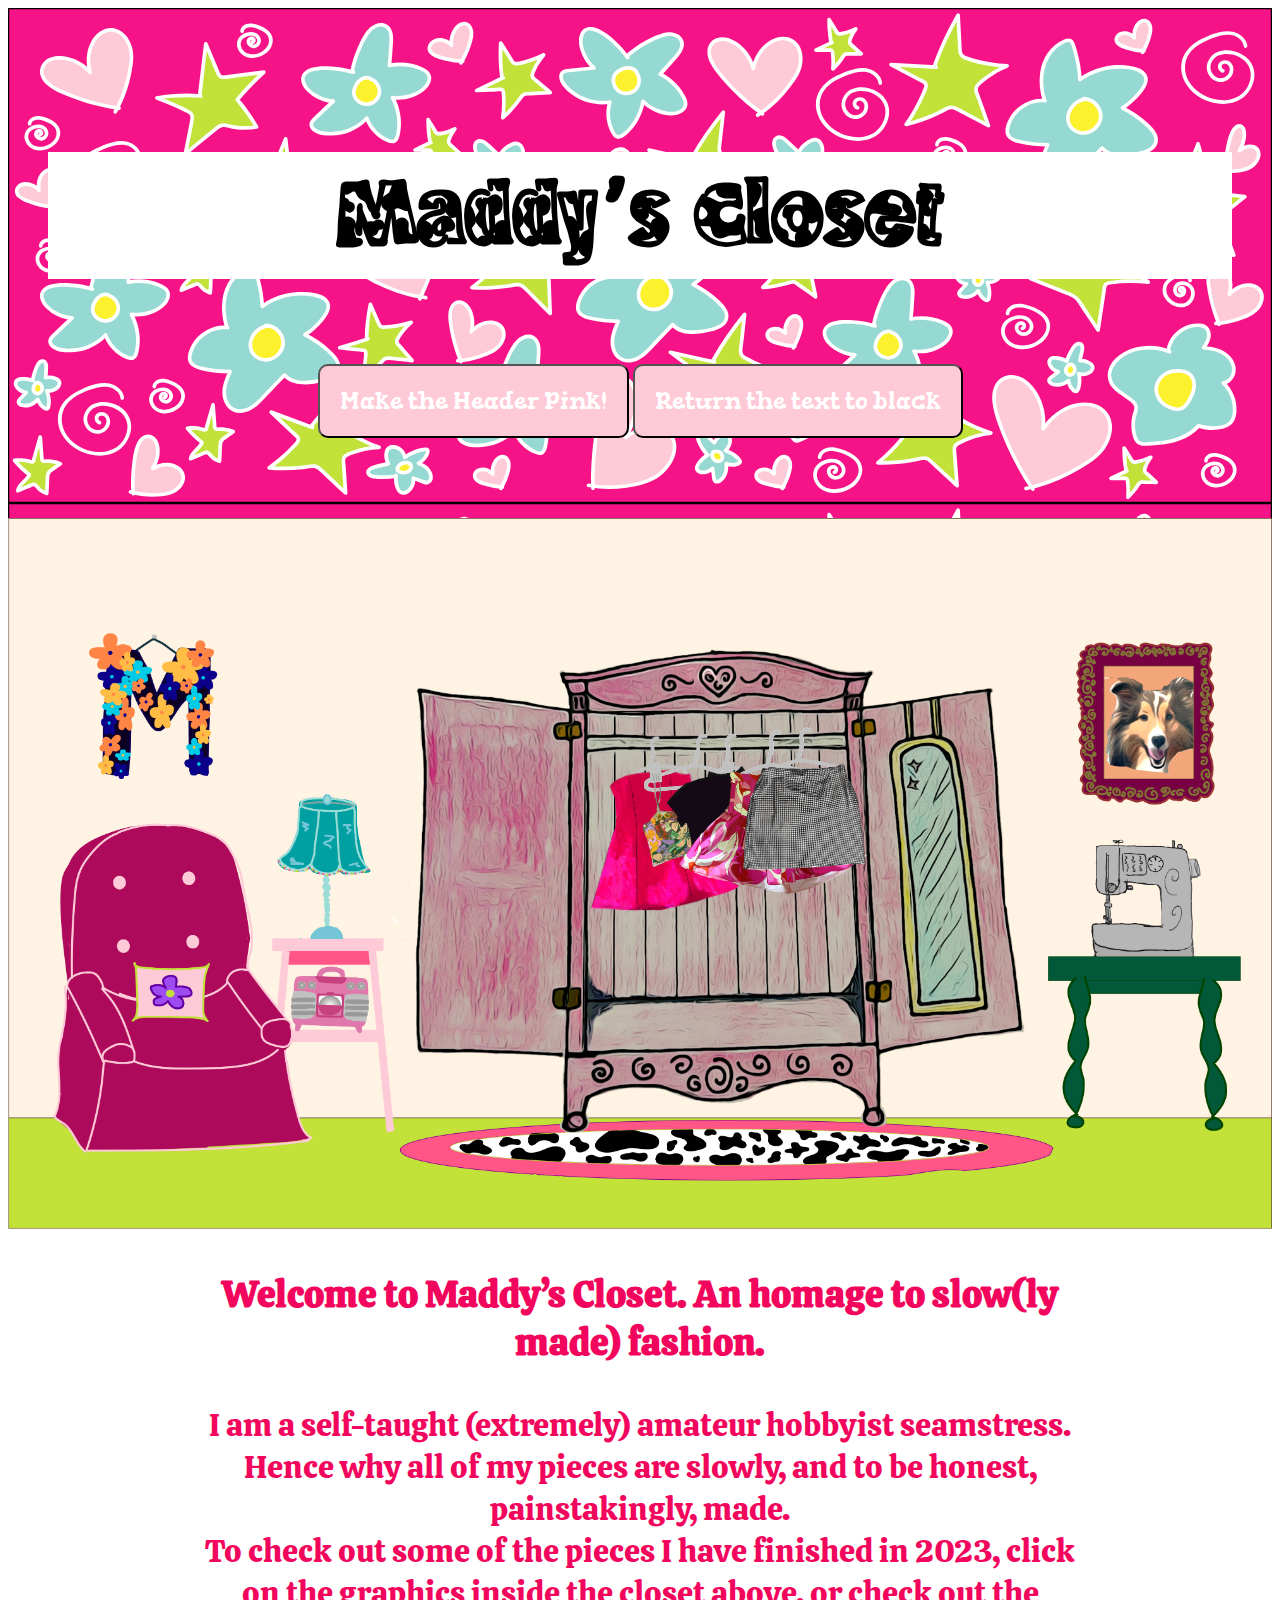
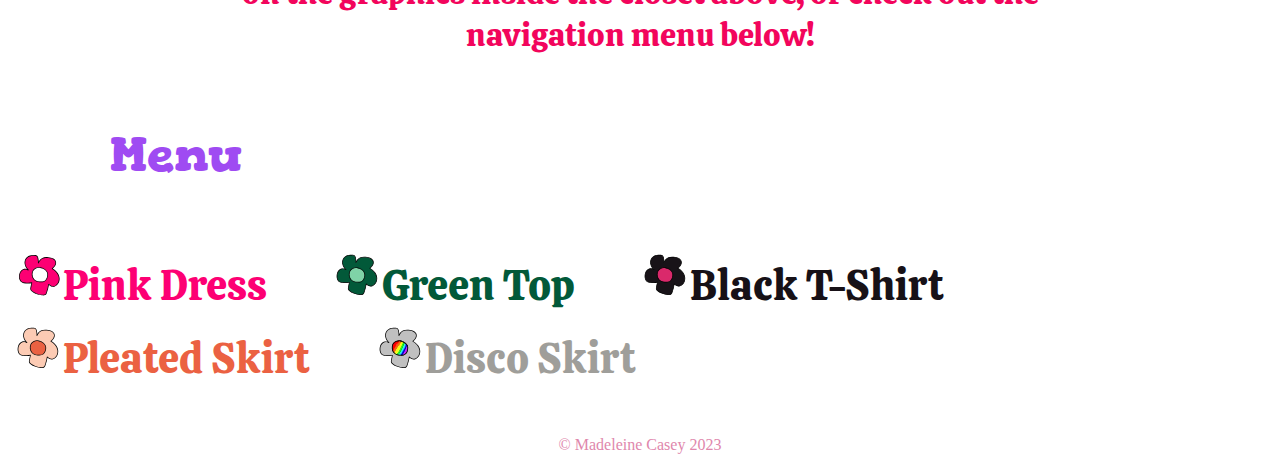
==== index.html @ e609f7ce "update" ====
<!DOCTYPE html>
<html lang="en">
  <head>
  	<meta charset="utf-8">
  	<meta name="viewport" content="width=device-width, initial-scale=1.0">
  	<title>Maddy's Closet</title>
  	<meta name="description" content="A virtual closet to showcase my sewing efforts">
    <link rel="stylesheet" href="./styles.css">
    <link rel="preconnect" href="https://fonts.googleapis.com">
    <link rel="preconnect" href="https://fonts.gstatic.com" crossorigin>
    <link href="https://fonts.googleapis.com/css2?family=ADLaM+Display&family=Calistoga&family=Chela+One&family=Cherry+Swash&family=Dangrek&family=DynaPuff&family=Gorditas&family=Lily+Script+One&family=Mochiy+Pop+P+One&family=Moo+Lah+Lah&display=swap" rel="stylesheet">
    <script src="scripts.js"></script>

  </head>

  <body>
  <header class="homepage-head-background">
    <h1 id='welcome'>Maddy's Closet</h1>
    <!--Note to self- replace the Welcome heading with a Maddy's Closet graphic -->
    <button id="welcome-text" onclick="yassify()">Make the Header Pink!</button>
    <button id="revert" onclick="makeBoring()">Return the text to black</button>
  </header>

  <section class="homepage">
  	
  	  <section class="background-graphic">
  		<div class="closet-graphic" width=100%>
  			<figure>
  			<img src="images/homepage-background-graphic-desktop-1.png" alt="a pink bureau filled with clothes" width="100%">
  			</figure>
        <div class="outfit" id="pd-closet-graphic"><a href="pink-dress.html"><img src="images/pink-dress-closet-graphic-1.png" alt="pink dress clickable link to sub page" width="100%"></a></div>
        <div class="outfit" id="gt-closet-graphic"><a href="green-top.html"><img src="images/green-top-closet-graphic-1.png" alt="green floral print top clickable link to subpage" width="100%"></a></div>
        <div class="outfit" id="bt-closet-graphic"><a href="black-shirt.html"><img src="images/black-top-closet-graphic-1.png" alt="black t-shirt clickable link to subpage" width="100%"></a></div>
        <div class="outfit" id="ps-closet-graphic"><a href="pleated-skirt.html"><img src="images/pleated-skirt-closet-graphic-1.png" alt="pink and orange color pleated skirt clickable link to subpage" width="100%"></a></div>
        <div class="outfit" id="ds-closet-graphic"><a href="disco-skirt.html"><img src="images/disco-skirt-closet-graphic-1.png" alt="sparkly silver skirt clickable link to subpage" width="100%"></a></div>
  		</div>
    </section>
      <!-- Note to self- div here for space between the room scene and the welcome message-->
</section>

<div class="About-Message">
        <h3>Welcome to Maddy’s Closet.  An homage to slow(ly made) fashion.</h3>
        <p id="about-text">I am a self-taught (extremely) amateur hobbyist seamstress.  Hence why all of my pieces are slowly, and to be honest, painstakingly, made.<br>  To check out some of the pieces I have finished in 2023, click on the graphics inside the closet above, or check out the navigation menu below!</p> 
      </div>
    <div id="navigation-menu">
  <nav id="home-nav">
    <div id="home-nav-title">
      <h1 id='menu-title'>Menu</h1>
    </div>
    <ul>
    <li class="menu"><img src="images/flower-graphic-pink-dress-1.svg" alt="pink flower" height= 50px><a href="pink-dress.html" id="menu-1">Pink Dress</a></li>
    <li class="menu"><img src="images/flower-graphic-green-top-1.svg" alt="green flower" height= 50px><a href="green-top.html" id="menu-2">Green Top</a></li>
    <li class="menu"><img src="images/flower-graphic-black-top-1.svg" alt="black flower with pink center" height= 50px><a href="black-shirt.html" id="menu-3">Black T-Shirt</a></li>
    <li class="menu"><img src="images/flower-graphic-pleated-skirt-1.svg" alt="orange flower" height= 50px><a href="pleated-skirt.html" id="menu-4">Pleated Skirt</a></li>
    <li class="menu"><img src="images/flower-graphic-disco-top-1.svg" alt="green flower" height= 50px><a href="disco-skirt.html" id="menu-5">Disco Skirt</a></li>
  </ul>
  </nav>
  </div>

  <footer id="homepage-footer">
    <p class="attribution">© Madeleine Casey 2023</p>
  </footer>

  </body>


</html>
---- styles.css ----
/* Styling across all pages*/
body {
	color: #F2055C;
	text-align: center;
	background-color: white;
}
nav {
	text-align: left;
	font-family: 'Calistoga', serif;
	font-size: 1.5em;
}
.attribution {
	color: #E087AC;
	background-color: white;
	text-align: center;
	padding: 5px;
}
ul {
	list-style-type: none;
	text-align: left;
	padding-left:0;
	}

/* HOMEPAGE */

/* header for the Homepage*/
.homepage-head-background {
	background: url('images/homepage-header-1.svg');
/*	background-repeat:no-repeat;*/
}
#welcome {
	font-family: 'Moo Lah Lah', serif;
	font-size: 6em;
	color: black;
}
.homepage {
	display: flex;
	flex-direction: column;
	width:100%;
}
.closet-graphic figure {
	width:100%;
	margin:0;
}

/* Grid Layout- Homepage*/

section.background-graphic {
	/*background-image: url('images/homepage-background-graphic-desktop-1.png');*/
	/*background-size:100%;
	background-repeat:no-repeat;*/
/*	width:100%;*/
}
div.closet-graphic {
	position: relative;
	width:100%;
	/*display:flex;
	flex-direction: column;*/
}

#pd-closet-graphic {
	width:20%;
	position: absolute;
	top:30%;
	left:42%;
}
#gt-closet-graphic {
	width:8%;
	position: absolute;
	top:30%;
	left:50%;
}
#bt-closet-graphic {
	width:10%;
	position: absolute;
	top:30%;
	left:52%;
}
#ps-closet-graphic {
	width:15%;
	position: absolute;
	top:23%;
	left:53%;
}
#ds-closet-graphic {
	width:10%;
	position: absolute;
	top:27.5%;
	left:58%;
}

.outfit:hover {
	rotate:20deg;
	transform:scale(1.1);
}

/* Homepage- text content styling*/
.About-Message{
	font-family: 'Calistoga', serif;
	margin-left: 15%;
	margin-right: 15%;
	font-size:2em;
}

/* Homepage Nav Bar Styling */

#home-nav {
	display:flex;
	flex-direction:row;
	align-items: center;
}

#home-nav-title {
	display: flex;
	flex-direction: row;
	width: 100%;
}

#navigation-menu {
	display:flex;
	flex-direction:column;
	text-align:center;
}
#navigation-menu nav {
	display:flex;
	flex-direction:column;
}
.menu {
	display:inline-block;
	font-size:1.75em;
}

#menu-title {
	margin-left:8%;
	text-align:left;
	font-size: 2em;
	color: #9F4BF2;
}

#menu-1 {
	color:#FD0073;
	text-decoration: none;
	padding-right: 50px;
}
#menu-2 {
	color:#025939;
	text-decoration: none;
	padding-right: 50px;
}
#menu-3 {
	color:#171117;
	text-decoration: none;
	padding-right: 50px;
}
#menu-4 {
	color:#EB6142;
	text-decoration: none;
	padding-right: 50px;
}
#menu-5 {
	color:#9F9E9A;
	text-decoration: none;
	padding-right: 50px;
}

li.menu {
	text-align:center;
}


/* SUB PAGES */

/*Heading for Sub-Pages*/
.pink-dress {
	color: #F51387;
	text-align: center;
}
header {
	color: black;
	background-color: #000000;
	padding: 80px 0;
	width:100%;
}

.pd-head-background {
	background: url('images/pink-dress-heading-1.png');
}
.ds-head-background {
	background: url('images/disco-skirt-header-1.svg');
}
.gt-head-background {
	background: url('images/green-top-header-1.svg');
}
h1 {
	background-color: white;
	margin-right: 40px;
	margin-left: 40px;
	padding: 5px 0;
	font-family: 'Gorditas', serif;
}
.subhead {
	font-size: 0.75em;
}

/*Images on sub-Pages*/
img.subpage-graphic {
	max-width:1000px;
}


/* Grid Layout- for Sub-Pages*/
.outfit-specs {
	display: grid;
	grid-template-columns: 100px 1fr 2fr 100px;
	grid-auto-rows: repeat(4, 1fr)
	column-gap: 50px;
}
.subtitle {
	grid-column-start: 2;
}
.content {
	grid-column-start: 3;
	padding-left: 50px;
	text-align:left;
	padding-top: 20px;
}
.subtitle {
	font-size:1.5em;
}
li {
	padding: 5px;
}
img li {
	max-width: 300px;
}

/* Text Styling for Body Pages Content */
#pd-body-text {
	color: #FD0073;
	font-family: 'Calistoga', serif;
	font-size: 1.5em;
}
#gt-body-text {
	color: #025939;
	font-family: 'Calistoga', serif;
	font-size: 1.5em;
	}
#bt-body-text {
	color:black;
	font-family: 'Calistoga', serif;
	font-size: 1.5em;
}	
#ps-body-text {
	color:#EB6142;
	font-family: 'Calistoga', serif;
	font-size: 1.5em;
}	
#ds-body-text {
	color: silver;
	font-family: 'Calistoga', serif;
	font-size: 1.5em;
}
.ll-title {
	font-size:1.4em;
}
/* Navigation (Buttons) for Sub-Pages*/
button {
	color: white;
	background-color: #FFCAD7;
	padding: 20px;
	font-size: 1.5em;
	border-radius: 10px;
	font-family: 'Gorditas', serif;
	margin-top: 20px;
}

button a {
	color:white;
}

#pink-home-button {
	background-color: #F2055C;
}
#disco-home-button {
	background-color: silver;
}
#green-home-button {
	background-color: #94E572;
}
#tee-home-button {
	background-color: black;
}
#pleated-home-button {
	background-color: #EB6142;
}
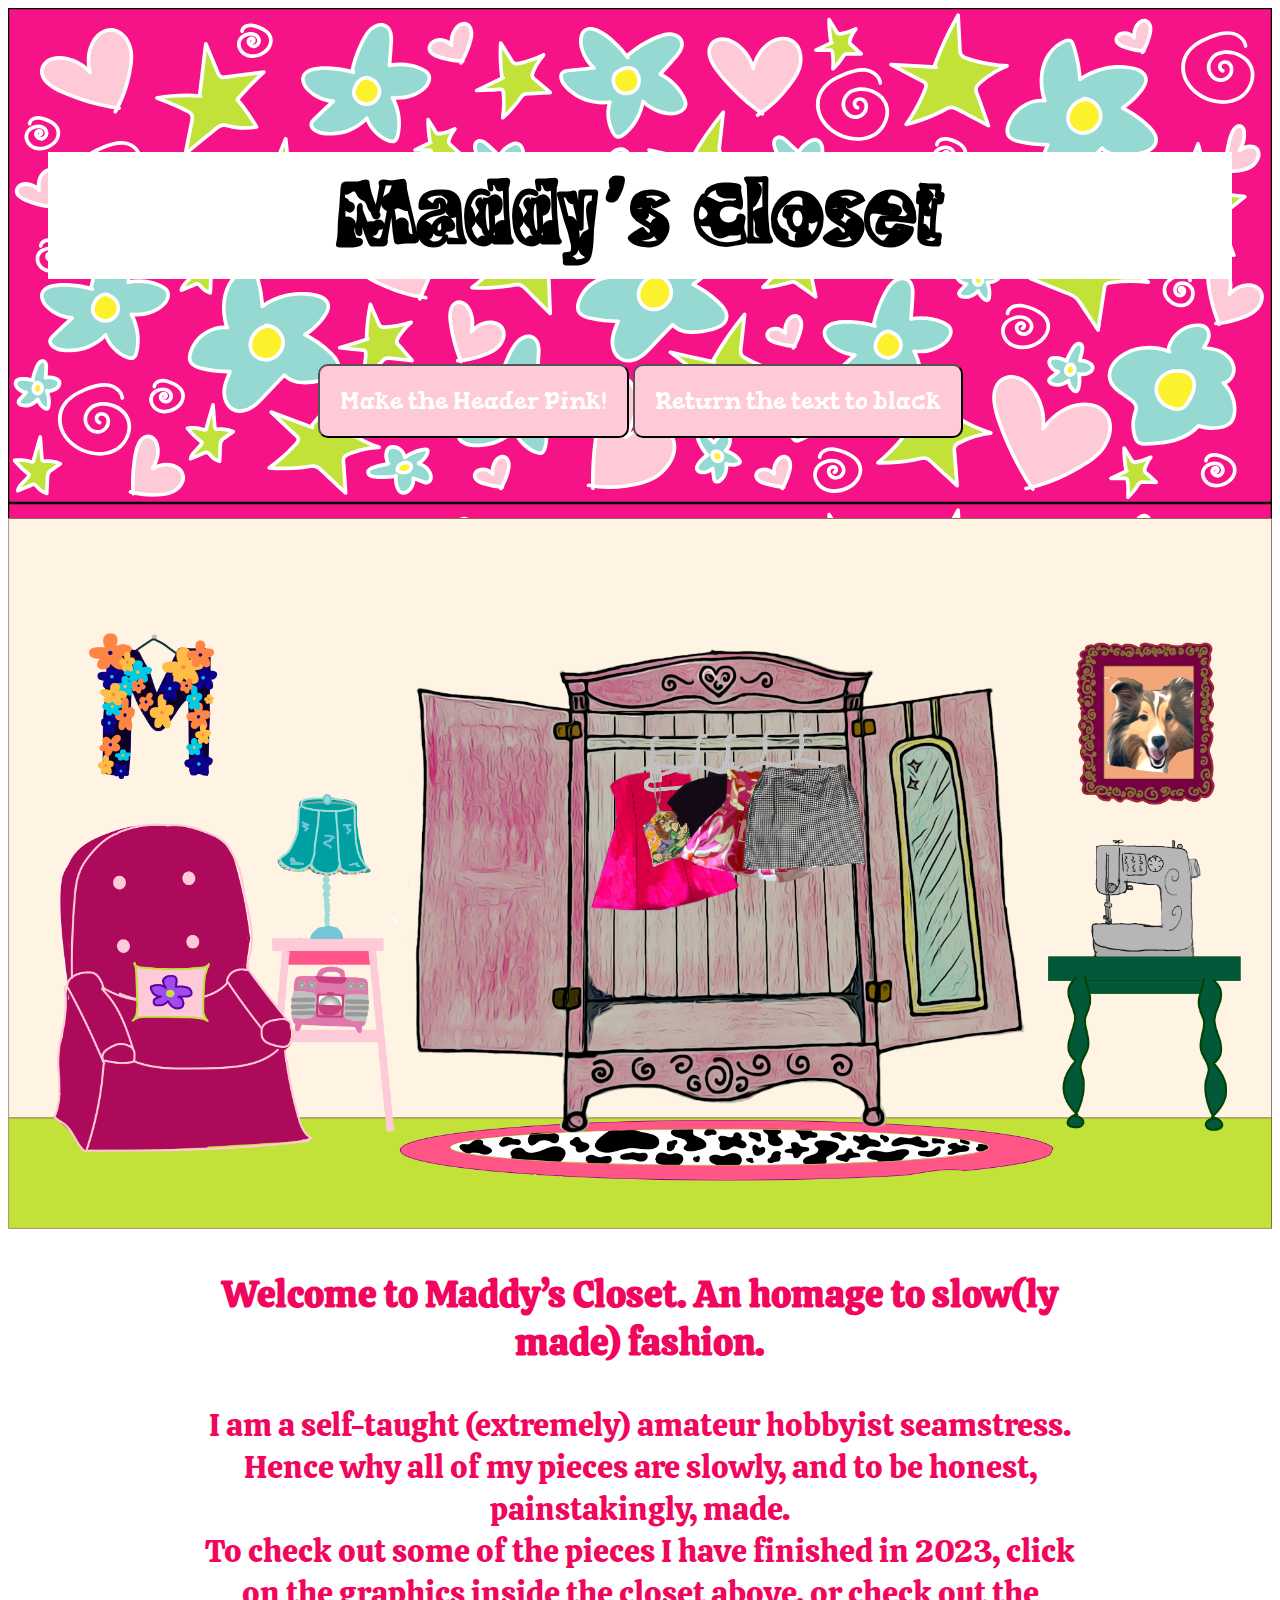
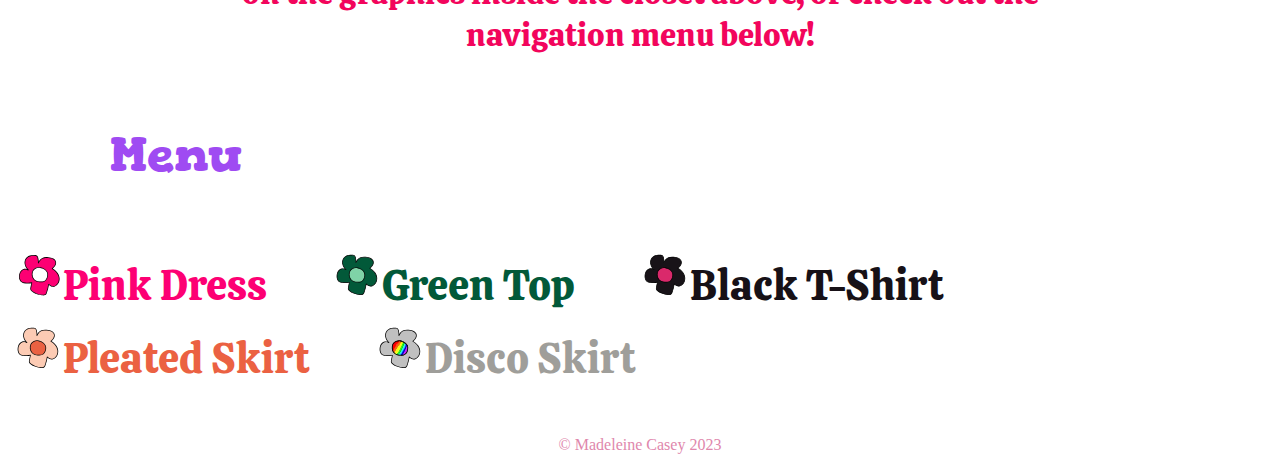
==== commit dc484fe9: "Update index.html" ====
--- a/index.html
+++ b/index.html
@@ -25,9 +25,11 @@
   	
   	  <section class="background-graphic">
   		<div class="closet-graphic" width=100%>
-  			<figure>
+  			<picture>
+          <source media="(max-width: 799px)" srcset="images/homepage-background-graphic-mobile-1.png"/>
+          <source media="(min-width: 800px)" srcset="images/homepage-background-graphic-desktop-1.png"/>
   			<img src="images/homepage-background-graphic-desktop-1.png" alt="a pink bureau filled with clothes" width="100%">
-  			</figure>
+  			</picture>
         <div class="outfit" id="pd-closet-graphic"><a href="pink-dress.html"><img src="images/pink-dress-closet-graphic-1.png" alt="pink dress clickable link to sub page" width="100%"></a></div>
         <div class="outfit" id="gt-closet-graphic"><a href="green-top.html"><img src="images/green-top-closet-graphic-1.png" alt="green floral print top clickable link to subpage" width="100%"></a></div>
         <div class="outfit" id="bt-closet-graphic"><a href="black-shirt.html"><img src="images/black-top-closet-graphic-1.png" alt="black t-shirt clickable link to subpage" width="100%"></a></div>
--- a/styles.css
+++ b/styles.css
@@ -36,7 +36,7 @@
 .homepage {
 	display: flex;
 	flex-direction: column;
-	width:100%;
+/*	width:100%;*/
 }
 .closet-graphic figure {
 	width:100%;
@@ -77,9 +77,9 @@
 	left:52%;
 }
 #ps-closet-graphic {
-	width:15%;
-	position: absolute;
-	top:23%;
+	width:14%;
+	position: absolute;
+	top:23.5%;
 	left:53%;
 }
 #ds-closet-graphic {
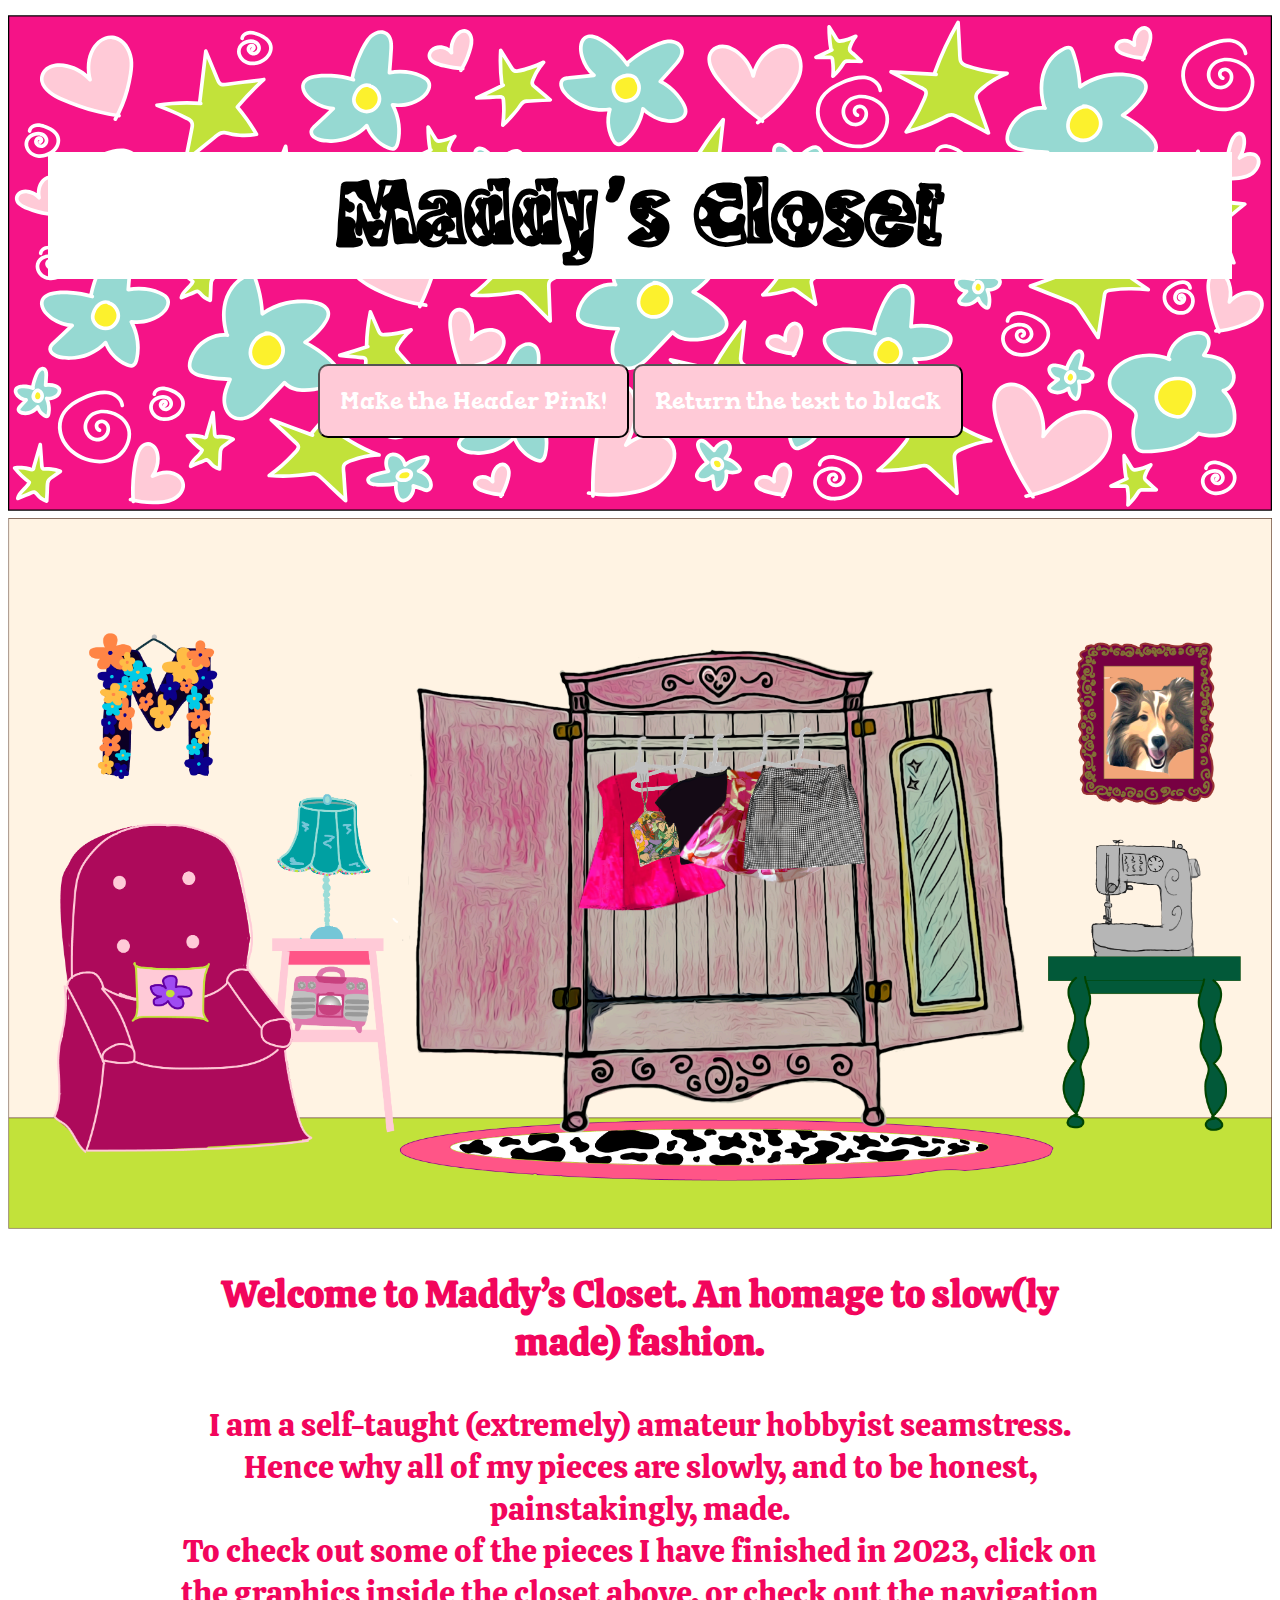
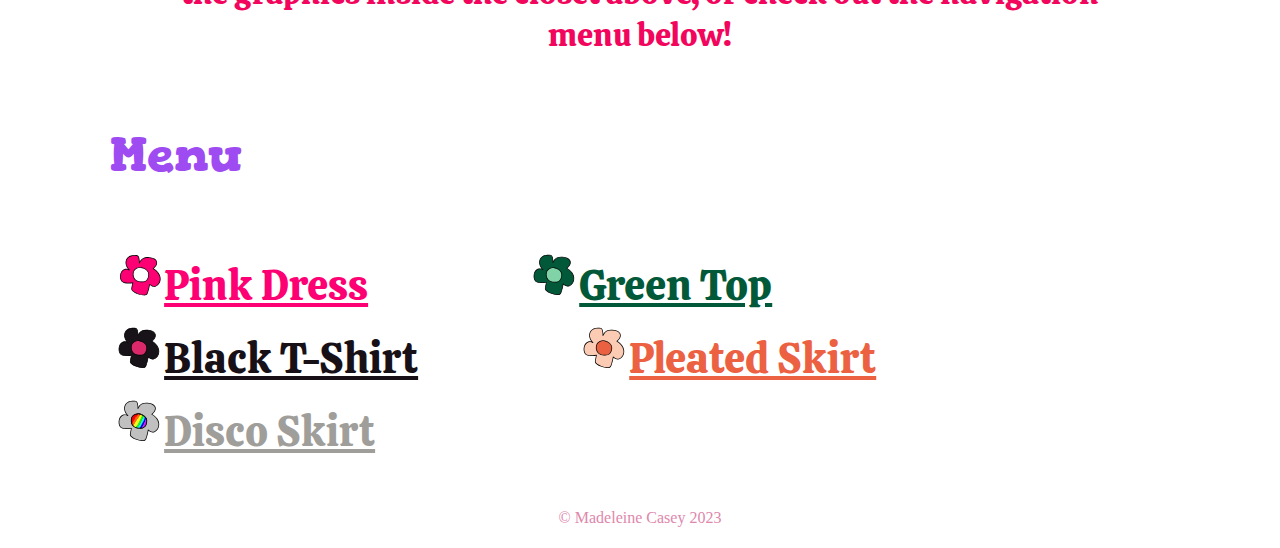
==== commit 371c2dd0: "update" ====
--- a/index.html
+++ b/index.html
@@ -23,14 +23,15 @@
 
   <section class="homepage">
   	
+    <!-- Note- specifying width as 100% for images is necessary to ensure images fill the exact size of their div containers- done on advice from the tech tutor -->
   	  <section class="background-graphic">
   		<div class="closet-graphic" width=100%>
   			<picture>
           <source media="(max-width: 799px)" srcset="images/homepage-background-graphic-mobile-1.png"/>
           <source media="(min-width: 800px)" srcset="images/homepage-background-graphic-desktop-1.png"/>
-  			<img src="images/homepage-background-graphic-desktop-1.png" alt="a pink bureau filled with clothes" width="100%">
+  			<img src="images/homepage-background-graphic-desktop-1.png" alt="a pink bureau filled with clickable graphics of colorful clothes" width="100%">
   			</picture>
-        <div class="outfit" id="pd-closet-graphic"><a href="pink-dress.html"><img src="images/pink-dress-closet-graphic-1.png" alt="pink dress clickable link to sub page" width="100%"></a></div>
+        <div class="outfit" id="pd-closet-graphic"><a href="pink-dress.html"><img src="images/pink-dress-closet-graphic-1.png" alt="a-line pink dress clickable link to sub page" width="100%"></a></div>
         <div class="outfit" id="gt-closet-graphic"><a href="green-top.html"><img src="images/green-top-closet-graphic-1.png" alt="green floral print top clickable link to subpage" width="100%"></a></div>
         <div class="outfit" id="bt-closet-graphic"><a href="black-shirt.html"><img src="images/black-top-closet-graphic-1.png" alt="black t-shirt clickable link to subpage" width="100%"></a></div>
         <div class="outfit" id="ps-closet-graphic"><a href="pleated-skirt.html"><img src="images/pleated-skirt-closet-graphic-1.png" alt="pink and orange color pleated skirt clickable link to subpage" width="100%"></a></div>
@@ -42,7 +43,7 @@
 
 <div class="About-Message">
         <h3>Welcome to Maddy’s Closet.  An homage to slow(ly made) fashion.</h3>
-        <p id="about-text">I am a self-taught (extremely) amateur hobbyist seamstress.  Hence why all of my pieces are slowly, and to be honest, painstakingly, made.<br>  To check out some of the pieces I have finished in 2023, click on the graphics inside the closet above, or check out the navigation menu below!</p> 
+        <p id="about-text">I am a self-taught (extremely) amateur hobbyist seamstress.  Hence why all of my pieces are slowly, and to be honest, painstakingly, made.<br>To check out some of the pieces I have finished in 2023, click on the graphics inside the closet above, or check out the navigation menu below!</p> 
       </div>
     <div id="navigation-menu">
   <nav id="home-nav">
--- a/styles.css
+++ b/styles.css
@@ -1,3 +1,5 @@
+@import url('mobile-styles.css') (max-width:800px);
+
 /* Styling across all pages*/
 body {
 	color: #F2055C;
@@ -26,55 +28,51 @@
 /* header for the Homepage*/
 .homepage-head-background {
 	background: url('images/homepage-header-1.svg');
-/*	background-repeat:no-repeat;*/
+	background-size: 100% 100%;
+	background-repeat:no-repeat;
 }
 #welcome {
 	font-family: 'Moo Lah Lah', serif;
 	font-size: 6em;
 	color: black;
 }
+
+/* Content Layout- Homepage*/
+
 .homepage {
 	display: flex;
 	flex-direction: column;
-/*	width:100%;*/
-}
-.closet-graphic figure {
+}
+
+.closet-graphic picture {
 	width:100%;
 	margin:0;
 }
 
-/* Grid Layout- Homepage*/
-
-section.background-graphic {
-	/*background-image: url('images/homepage-background-graphic-desktop-1.png');*/
-	/*background-size:100%;
-	background-repeat:no-repeat;*/
-/*	width:100%;*/
-}
 div.closet-graphic {
 	position: relative;
 	width:100%;
 	/*display:flex;
 	flex-direction: column;*/
 }
-
+@media (min-width: 799px){
 #pd-closet-graphic {
 	width:20%;
 	position: absolute;
 	top:30%;
-	left:42%;
+	left:41%;
 }
 #gt-closet-graphic {
 	width:8%;
 	position: absolute;
 	top:30%;
-	left:50%;
+	left:49%;
 }
 #bt-closet-graphic {
 	width:10%;
 	position: absolute;
 	top:30%;
-	left:52%;
+	left:51%;
 }
 #ps-closet-graphic {
 	width:14%;
@@ -88,7 +86,7 @@
 	top:27.5%;
 	left:58%;
 }
-
+}
 .outfit:hover {
 	rotate:20deg;
 	transform:scale(1.1);
@@ -97,8 +95,8 @@
 /* Homepage- text content styling*/
 .About-Message{
 	font-family: 'Calistoga', serif;
-	margin-left: 15%;
-	margin-right: 15%;
+	margin-left: 13%;
+	margin-right: 13%;
 	font-size:2em;
 }
 
@@ -128,6 +126,8 @@
 .menu {
 	display:inline-block;
 	font-size:1.75em;
+	margin-left:8%;
+	padding-right:50px;
 }
 
 #menu-title {
@@ -139,28 +139,18 @@
 
 #menu-1 {
 	color:#FD0073;
-	text-decoration: none;
-	padding-right: 50px;
 }
 #menu-2 {
 	color:#025939;
-	text-decoration: none;
-	padding-right: 50px;
 }
 #menu-3 {
 	color:#171117;
-	text-decoration: none;
-	padding-right: 50px;
 }
 #menu-4 {
 	color:#EB6142;
-	text-decoration: none;
-	padding-right: 50px;
 }
 #menu-5 {
 	color:#9F9E9A;
-	text-decoration: none;
-	padding-right: 50px;
 }
 
 li.menu {
@@ -209,9 +199,10 @@
 
 
 /* Grid Layout- for Sub-Pages*/
+@media (min-width: 799px){
 .outfit-specs {
 	display: grid;
-	grid-template-columns: 100px 1fr 2fr 100px;
+	grid-template-columns: 1fr 5fr 10fr 1fr;
 	grid-auto-rows: repeat(4, 1fr)
 	column-gap: 50px;
 }
@@ -233,18 +224,27 @@
 img li {
 	max-width: 300px;
 }
-
+}
 /* Text Styling for Body Pages Content */
+@media (min-width: 799px){
 #pd-body-text {
 	color: #FD0073;
 	font-family: 'Calistoga', serif;
 	font-size: 1.5em;
+	letter-spacing:.1rem;
+}
+#pd-body-text .subtitle {
+color: #42202F;
 }
 #gt-body-text {
-	color: #025939;
-	font-family: 'Calistoga', serif;
-	font-size: 1.5em;
+	color: #03945F;
+	font-family: 'Calistoga', serif;
+	font-size: 1.5em;
+	letter-spacing:.1rem;
 	}
+#gt-body-text .subtitle {
+color: #025939;
+}
 #bt-body-text {
 	color:black;
 	font-family: 'Calistoga', serif;
@@ -259,6 +259,11 @@
 	color: silver;
 	font-family: 'Calistoga', serif;
 	font-size: 1.5em;
+	letter-spacing:.1rem;
+}
+#ds-body-text .subtitle {
+color: #6B6B6B;
+}
 }
 .ll-title {
 	font-size:1.4em;
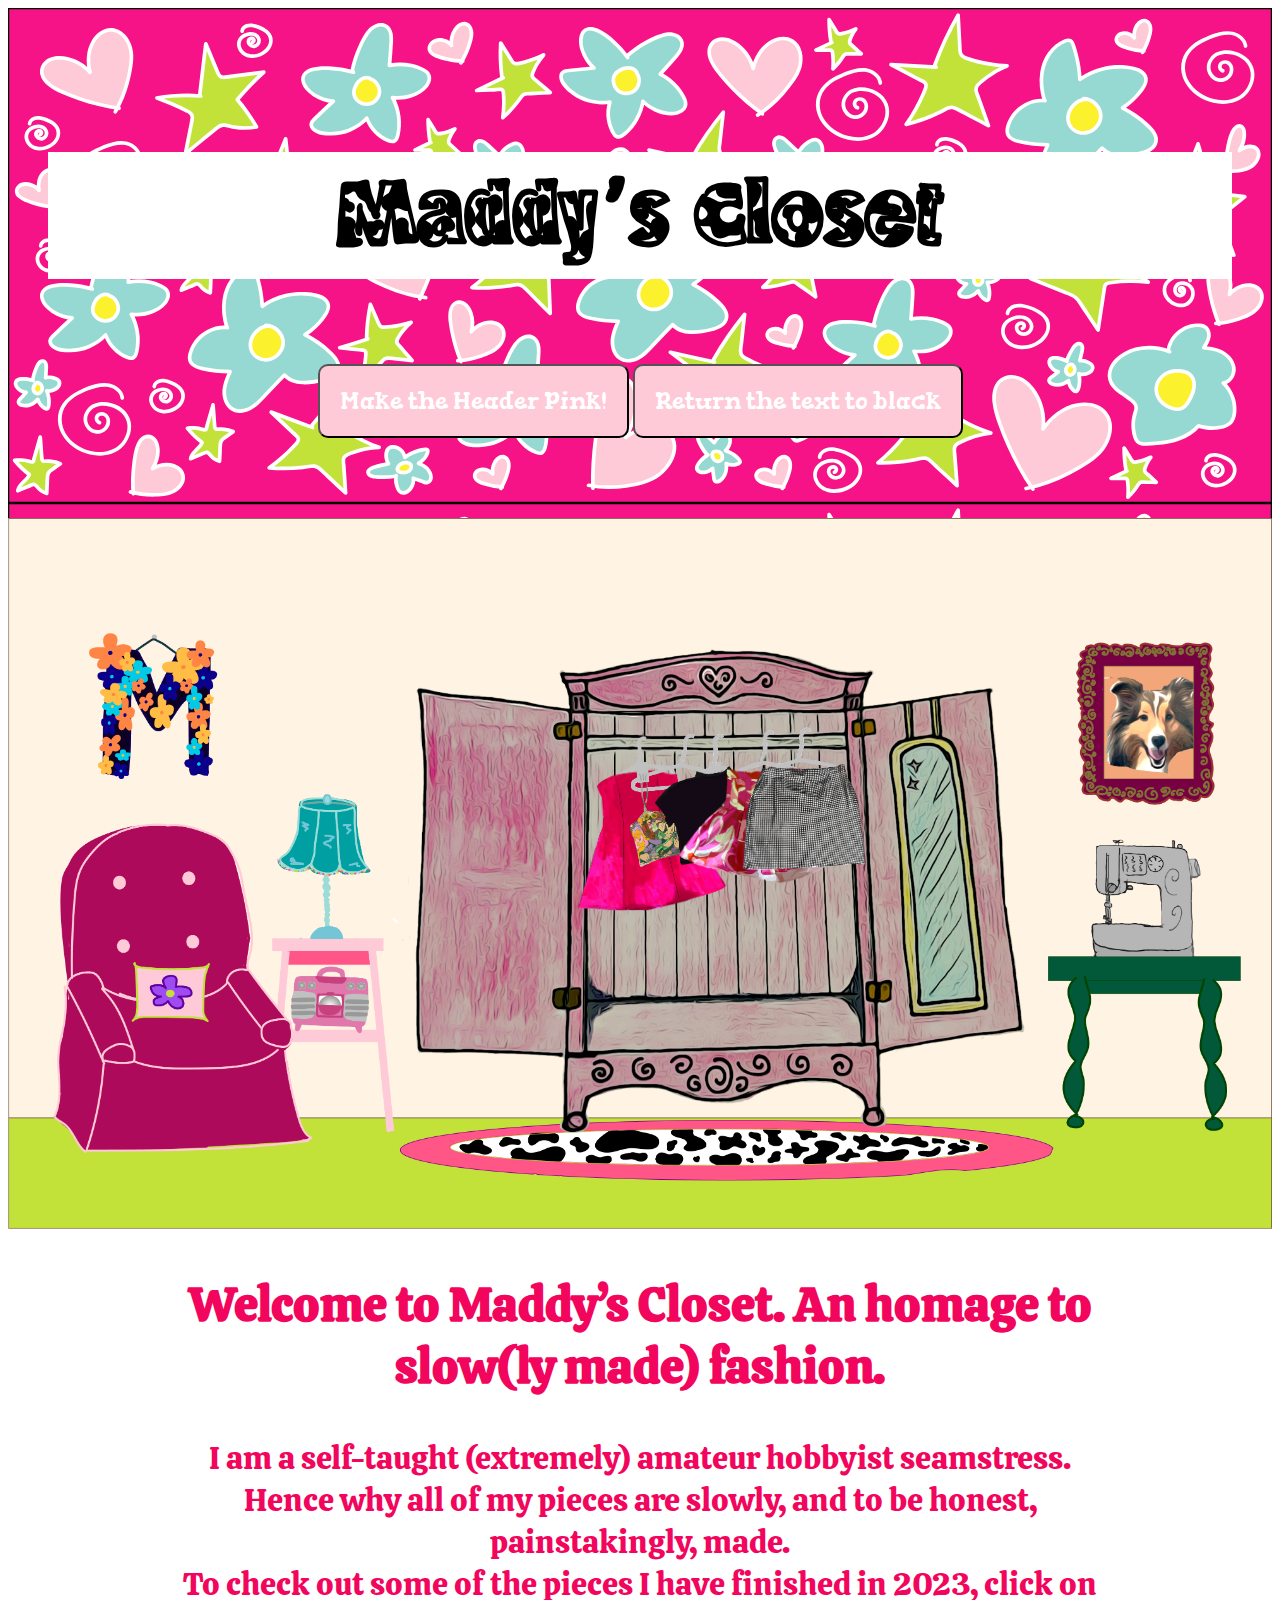
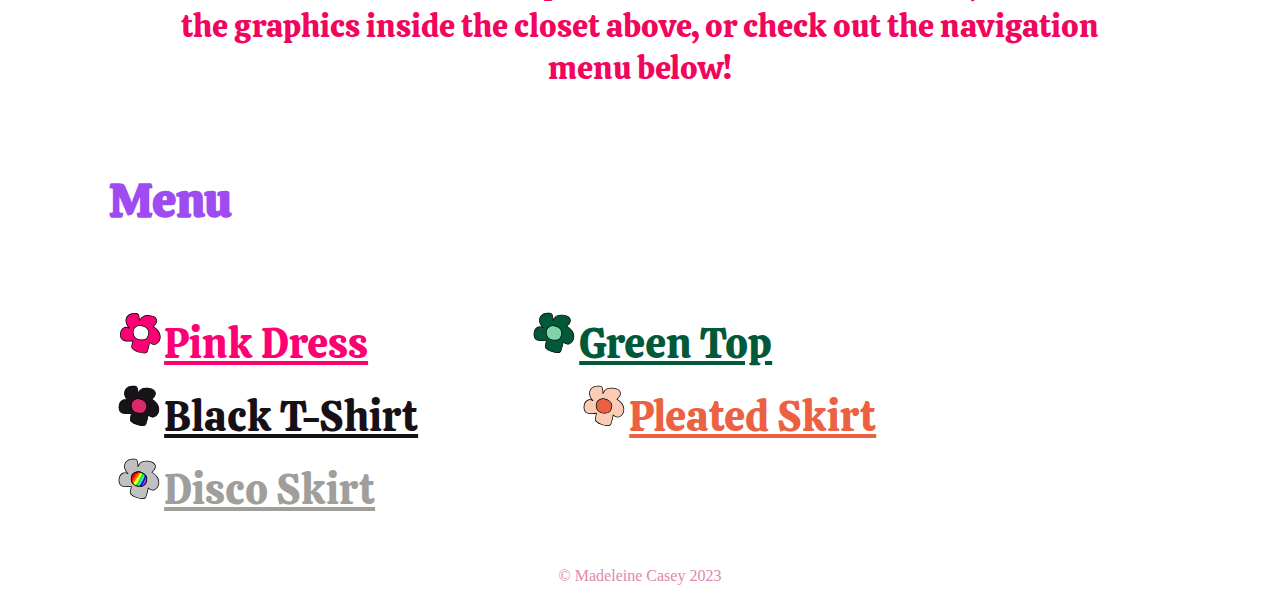
==== commit f7d52d3d: "updates" ====
--- a/index.html
+++ b/index.html
@@ -27,8 +27,8 @@
   	  <section class="background-graphic">
   		<div class="closet-graphic" width=100%>
   			<picture>
-          <source media="(max-width: 799px)" srcset="images/homepage-background-graphic-mobile-1.png"/>
-          <source media="(min-width: 800px)" srcset="images/homepage-background-graphic-desktop-1.png"/>
+          <source media="(max-width: 799px)" srcset="images/homepage-background-graphic-mobile-1.png">
+          <source media="(min-width: 800px)" srcset="images/homepage-background-graphic-desktop-1.png">
   			<img src="images/homepage-background-graphic-desktop-1.png" alt="a pink bureau filled with clickable graphics of colorful clothes" width="100%">
   			</picture>
         <div class="outfit" id="pd-closet-graphic"><a href="pink-dress.html"><img src="images/pink-dress-closet-graphic-1.png" alt="a-line pink dress clickable link to sub page" width="100%"></a></div>
@@ -42,13 +42,13 @@
 </section>
 
 <div class="About-Message">
-        <h3>Welcome to Maddy’s Closet.  An homage to slow(ly made) fashion.</h3>
+        <h2>Welcome to Maddy’s Closet.  An homage to slow(ly made) fashion.</h2>
         <p id="about-text">I am a self-taught (extremely) amateur hobbyist seamstress.  Hence why all of my pieces are slowly, and to be honest, painstakingly, made.<br>To check out some of the pieces I have finished in 2023, click on the graphics inside the closet above, or check out the navigation menu below!</p> 
       </div>
     <div id="navigation-menu">
   <nav id="home-nav">
     <div id="home-nav-title">
-      <h1 id='menu-title'>Menu</h1>
+      <h3 id='menu-title'>Menu</h3>
     </div>
     <ul>
     <li class="menu"><img src="images/flower-graphic-pink-dress-1.svg" alt="pink flower" height= 50px><a href="pink-dress.html" id="menu-1">Pink Dress</a></li>
--- a/styles.css
+++ b/styles.css
@@ -28,8 +28,8 @@
 /* header for the Homepage*/
 .homepage-head-background {
 	background: url('images/homepage-header-1.svg');
-	background-size: 100% 100%;
-	background-repeat:no-repeat;
+	/*background-size: 100% 100%;
+	background-repeat:no-repeat;*/
 }
 #welcome {
 	font-family: 'Moo Lah Lah', serif;
@@ -198,7 +198,7 @@
 }
 
 
-/* Grid Layout- for Sub-Pages*/
+/* Grid Layout- for Sub-Pages- note media query specifications for mobile/smaller screens included in separate linked stylesheet*/
 @media (min-width: 799px){
 .outfit-specs {
 	display: grid;
@@ -208,6 +208,7 @@
 }
 .subtitle {
 	grid-column-start: 2;
+	font-size:1.5em;
 }
 .content {
 	grid-column-start: 3;
@@ -215,16 +216,10 @@
 	text-align:left;
 	padding-top: 20px;
 }
-.subtitle {
-	font-size:1.5em;
-}
 li {
 	padding: 5px;
 }
-img li {
-	max-width: 300px;
-}
-}
+
 /* Text Styling for Body Pages Content */
 @media (min-width: 799px){
 #pd-body-text {
@@ -256,7 +251,7 @@
 	font-size: 1.5em;
 }	
 #ds-body-text {
-	color: silver;
+	color: #9F9E9A;
 	font-family: 'Calistoga', serif;
 	font-size: 1.5em;
 	letter-spacing:.1rem;
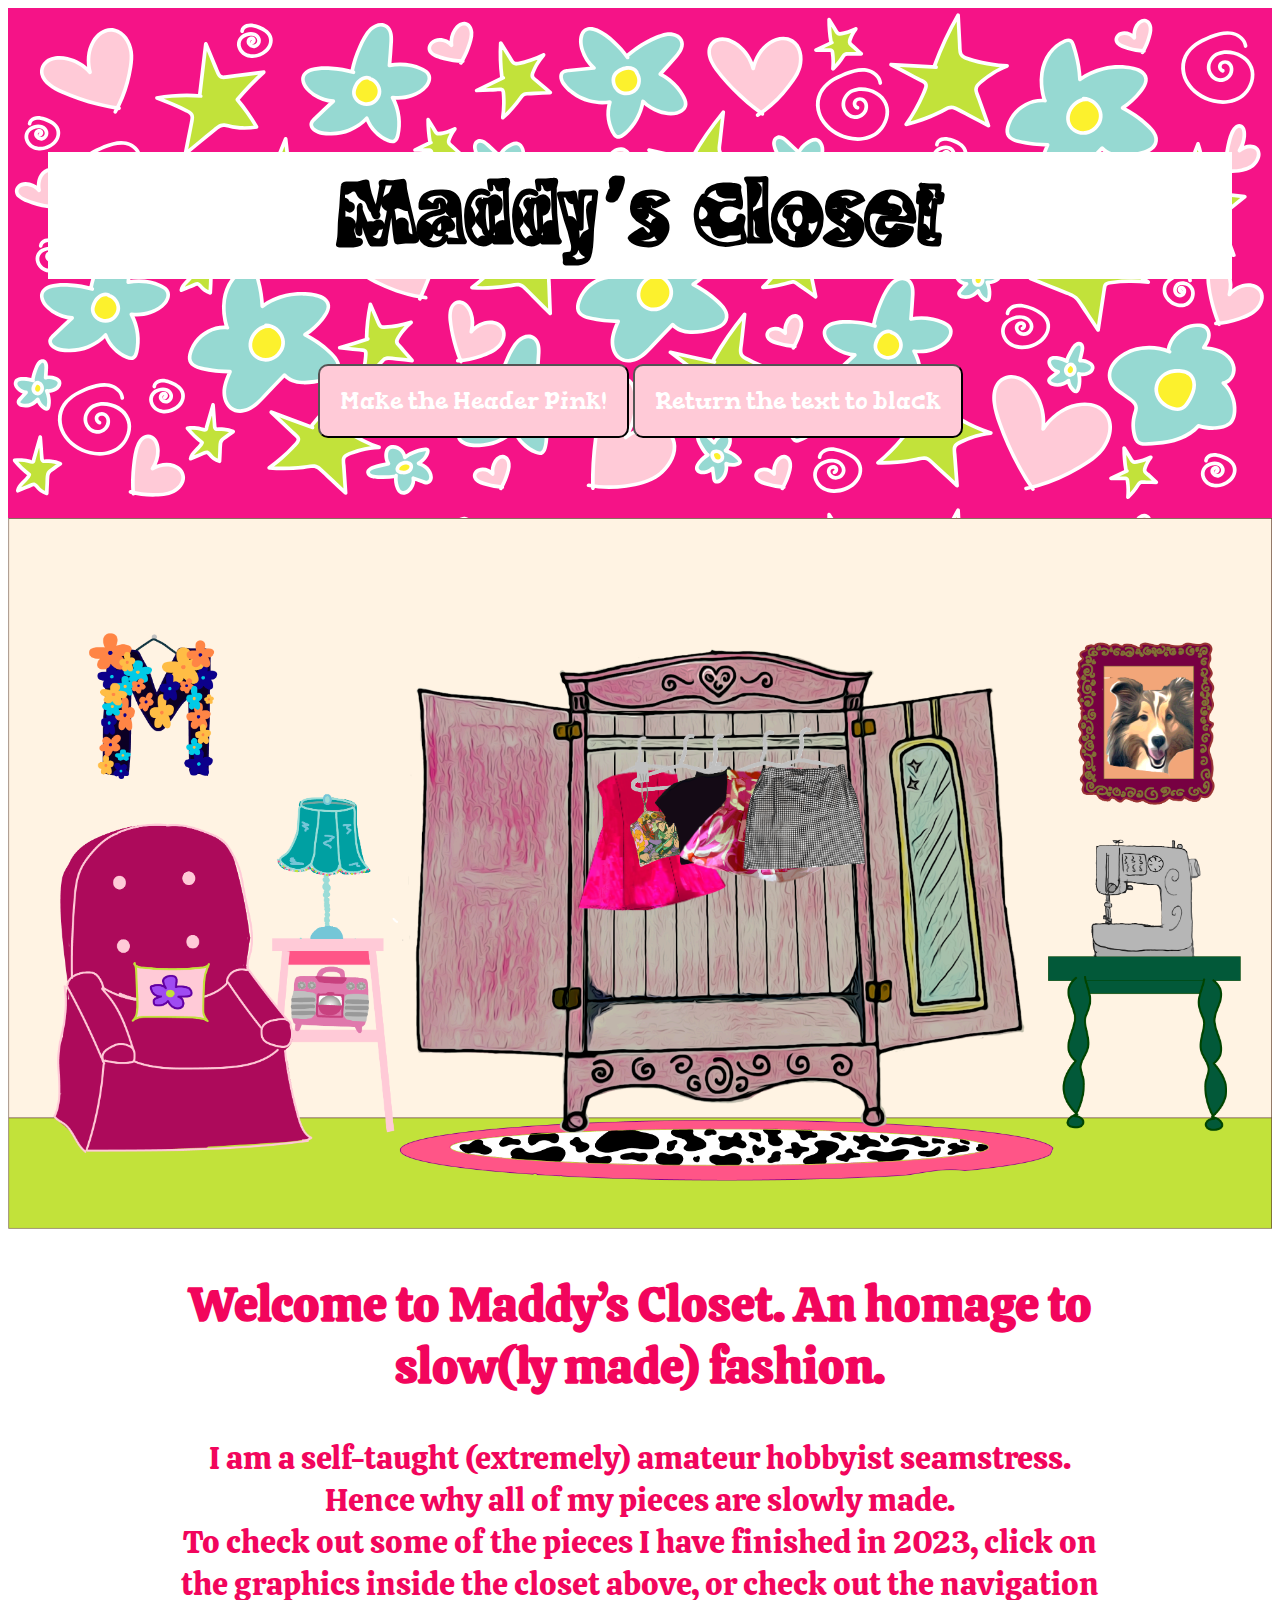
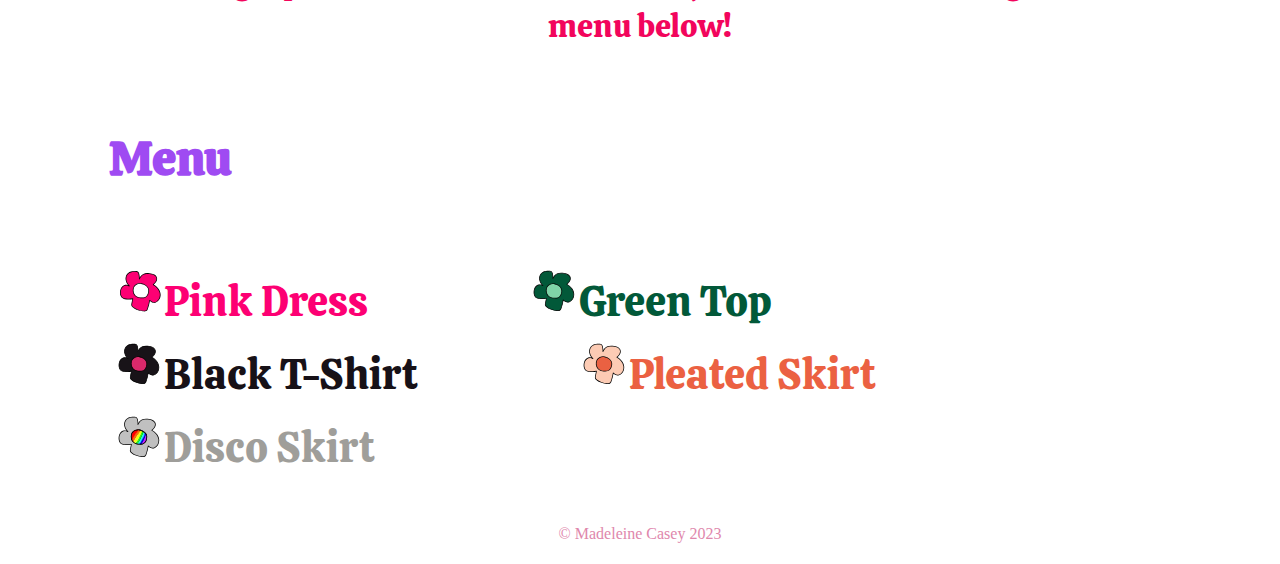
==== commit 0bf5f225: "updates for validator" ====
--- a/index.html
+++ b/index.html
@@ -10,7 +10,6 @@
     <link rel="preconnect" href="https://fonts.gstatic.com" crossorigin>
     <link href="https://fonts.googleapis.com/css2?family=ADLaM+Display&family=Calistoga&family=Chela+One&family=Cherry+Swash&family=Dangrek&family=DynaPuff&family=Gorditas&family=Lily+Script+One&family=Mochiy+Pop+P+One&family=Moo+Lah+Lah&display=swap" rel="stylesheet">
     <script src="scripts.js"></script>
-
   </head>
 
   <body>
@@ -25,33 +24,33 @@
   	
     <!-- Note- specifying width as 100% for images is necessary to ensure images fill the exact size of their div containers- done on advice from the tech tutor -->
   	  <section class="background-graphic">
-  		<div class="closet-graphic" width=100%>
+  		<div class="closet-graphic" width="100%">
   			<picture>
           <source media="(max-width: 799px)" srcset="images/homepage-background-graphic-mobile-1.png">
           <source media="(min-width: 800px)" srcset="images/homepage-background-graphic-desktop-1.png">
   			<img src="images/homepage-background-graphic-desktop-1.png" alt="a pink bureau filled with clickable graphics of colorful clothes" width="100%">
   			</picture>
-        <div class="outfit" id="pd-closet-graphic"><a href="pink-dress.html"><img src="images/pink-dress-closet-graphic-1.png" alt="a-line pink dress clickable link to sub page" width="100%"></a></div>
-        <div class="outfit" id="gt-closet-graphic"><a href="green-top.html"><img src="images/green-top-closet-graphic-1.png" alt="green floral print top clickable link to subpage" width="100%"></a></div>
-        <div class="outfit" id="bt-closet-graphic"><a href="black-shirt.html"><img src="images/black-top-closet-graphic-1.png" alt="black t-shirt clickable link to subpage" width="100%"></a></div>
-        <div class="outfit" id="ps-closet-graphic"><a href="pleated-skirt.html"><img src="images/pleated-skirt-closet-graphic-1.png" alt="pink and orange color pleated skirt clickable link to subpage" width="100%"></a></div>
-        <div class="outfit" id="ds-closet-graphic"><a href="disco-skirt.html"><img src="images/disco-skirt-closet-graphic-1.png" alt="sparkly silver skirt clickable link to subpage" width="100%"></a></div>
+        <div class="outfit" id="pd-closet-graphic"><a href="pink-dress.html"><img src="images/pink-dress-closet-graphic-1.png" alt="a-line pink dress clickable link to sub page"></a></div>
+        <div class="outfit" id="gt-closet-graphic"><a href="green-top.html"><img src="images/green-top-closet-graphic-1.png" alt="green floral print top clickable link to subpage"></a></div>
+        <div class="outfit" id="bt-closet-graphic"><a href="black-shirt.html"><img src="images/black-top-closet-graphic-1.png" alt="black t-shirt clickable link to subpage"></a></div>
+        <div class="outfit" id="ps-closet-graphic"><a href="pleated-skirt.html"><img src="images/pleated-skirt-closet-graphic-1.png" alt="pink and orange color pleated skirt clickable link to subpage"></a></div>
+        <div class="outfit" id="ds-closet-graphic"><a href="disco-skirt.html"><img src="images/disco-skirt-closet-graphic-1.png" alt="sparkly silver skirt clickable link to subpage"></a></div>
   		</div>
     </section>
-      <!-- Note to self- div here for space between the room scene and the welcome message-->
 </section>
 
-<div class="About-Message">
+  <div class="about-message">
         <h2>Welcome to Maddy’s Closet.  An homage to slow(ly made) fashion.</h2>
-        <p id="about-text">I am a self-taught (extremely) amateur hobbyist seamstress.  Hence why all of my pieces are slowly, and to be honest, painstakingly, made.<br>To check out some of the pieces I have finished in 2023, click on the graphics inside the closet above, or check out the navigation menu below!</p> 
-      </div>
+        <p id="about-text">I am a self-taught (extremely) amateur hobbyist seamstress.  Hence why all of my pieces are slowly made.<br>To check out some of the pieces I have finished in 2023, click on the graphics inside the closet above, or check out the navigation menu below!</p> 
+  </div>
+    
     <div id="navigation-menu">
   <nav id="home-nav">
     <div id="home-nav-title">
       <h3 id='menu-title'>Menu</h3>
     </div>
     <ul>
-    <li class="menu"><img src="images/flower-graphic-pink-dress-1.svg" alt="pink flower" height= 50px><a href="pink-dress.html" id="menu-1">Pink Dress</a></li>
+    <li class="menu"><img src="images/flower-graphic-pink-dress-1.svg" alt="pink flower" height="50px"><a href="pink-dress.html" id="menu-1">Pink Dress</a></li>
     <li class="menu"><img src="images/flower-graphic-green-top-1.svg" alt="green flower" height= 50px><a href="green-top.html" id="menu-2">Green Top</a></li>
     <li class="menu"><img src="images/flower-graphic-black-top-1.svg" alt="black flower with pink center" height= 50px><a href="black-shirt.html" id="menu-3">Black T-Shirt</a></li>
     <li class="menu"><img src="images/flower-graphic-pleated-skirt-1.svg" alt="orange flower" height= 50px><a href="pleated-skirt.html" id="menu-4">Pleated Skirt</a></li>
@@ -60,7 +59,7 @@
   </nav>
   </div>
 
-  <footer id="homepage-footer">
+  <footer>
     <p class="attribution">© Madeleine Casey 2023</p>
   </footer>
 
--- a/styles.css
+++ b/styles.css
@@ -1,6 +1,7 @@
+/*linking in css stylesheet to pull in different style defaults for small/mobile screens- note page was not designed mobile first due to the parameters of this project*/
 @import url('mobile-styles.css') (max-width:800px);
 
-/* Styling across all pages*/
+/* Styling "defaults" across all pages*/
 body {
 	color: #F2055C;
 	text-align: center;
@@ -27,9 +28,7 @@
 
 /* header for the Homepage*/
 .homepage-head-background {
-	background: url('images/homepage-header-1.svg');
-	/*background-size: 100% 100%;
-	background-repeat:no-repeat;*/
+	background: url('images/homepage-header-3.svg');
 }
 #welcome {
 	font-family: 'Moo Lah Lah', serif;
@@ -52,10 +51,14 @@
 div.closet-graphic {
 	position: relative;
 	width:100%;
-	/*display:flex;
-	flex-direction: column;*/
-}
+}
+.outfit img{
+	width:100%;
+	height:100%;
+}
+
 @media (min-width: 799px){
+
 #pd-closet-graphic {
 	width:20%;
 	position: absolute;
@@ -93,7 +96,7 @@
 }
 
 /* Homepage- text content styling*/
-.About-Message{
+.about-message{
 	font-family: 'Calistoga', serif;
 	margin-left: 13%;
 	margin-right: 13%;
@@ -129,7 +132,9 @@
 	margin-left:8%;
 	padding-right:50px;
 }
-
+.menu a {
+	text-decoration:none;
+}
 #menu-title {
 	margin-left:8%;
 	text-align:left;
@@ -156,15 +161,14 @@
 li.menu {
 	text-align:center;
 }
-
+/*adding underlines to sub page links when hovered over for accessibility*/
+.menu a:hover{
+	text-decoration:underline;
+}
 
 /* SUB PAGES */
 
 /*Heading for Sub-Pages*/
-.pink-dress {
-	color: #F51387;
-	text-align: center;
-}
 header {
 	color: black;
 	background-color: #000000;
@@ -179,22 +183,17 @@
 	background: url('images/disco-skirt-header-1.svg');
 }
 .gt-head-background {
-	background: url('images/green-top-header-1.svg');
+	background: url('images/green-top-header-2.svg');
 }
 h1 {
 	background-color: white;
 	margin-right: 40px;
 	margin-left: 40px;
-	padding: 5px 0;
+	padding: 5px;
 	font-family: 'Gorditas', serif;
 }
 .subhead {
 	font-size: 0.75em;
-}
-
-/*Images on sub-Pages*/
-img.subpage-graphic {
-	max-width:1000px;
 }
 
 
@@ -219,7 +218,7 @@
 li {
 	padding: 5px;
 }
-
+}
 /* Text Styling for Body Pages Content */
 @media (min-width: 799px){
 #pd-body-text {
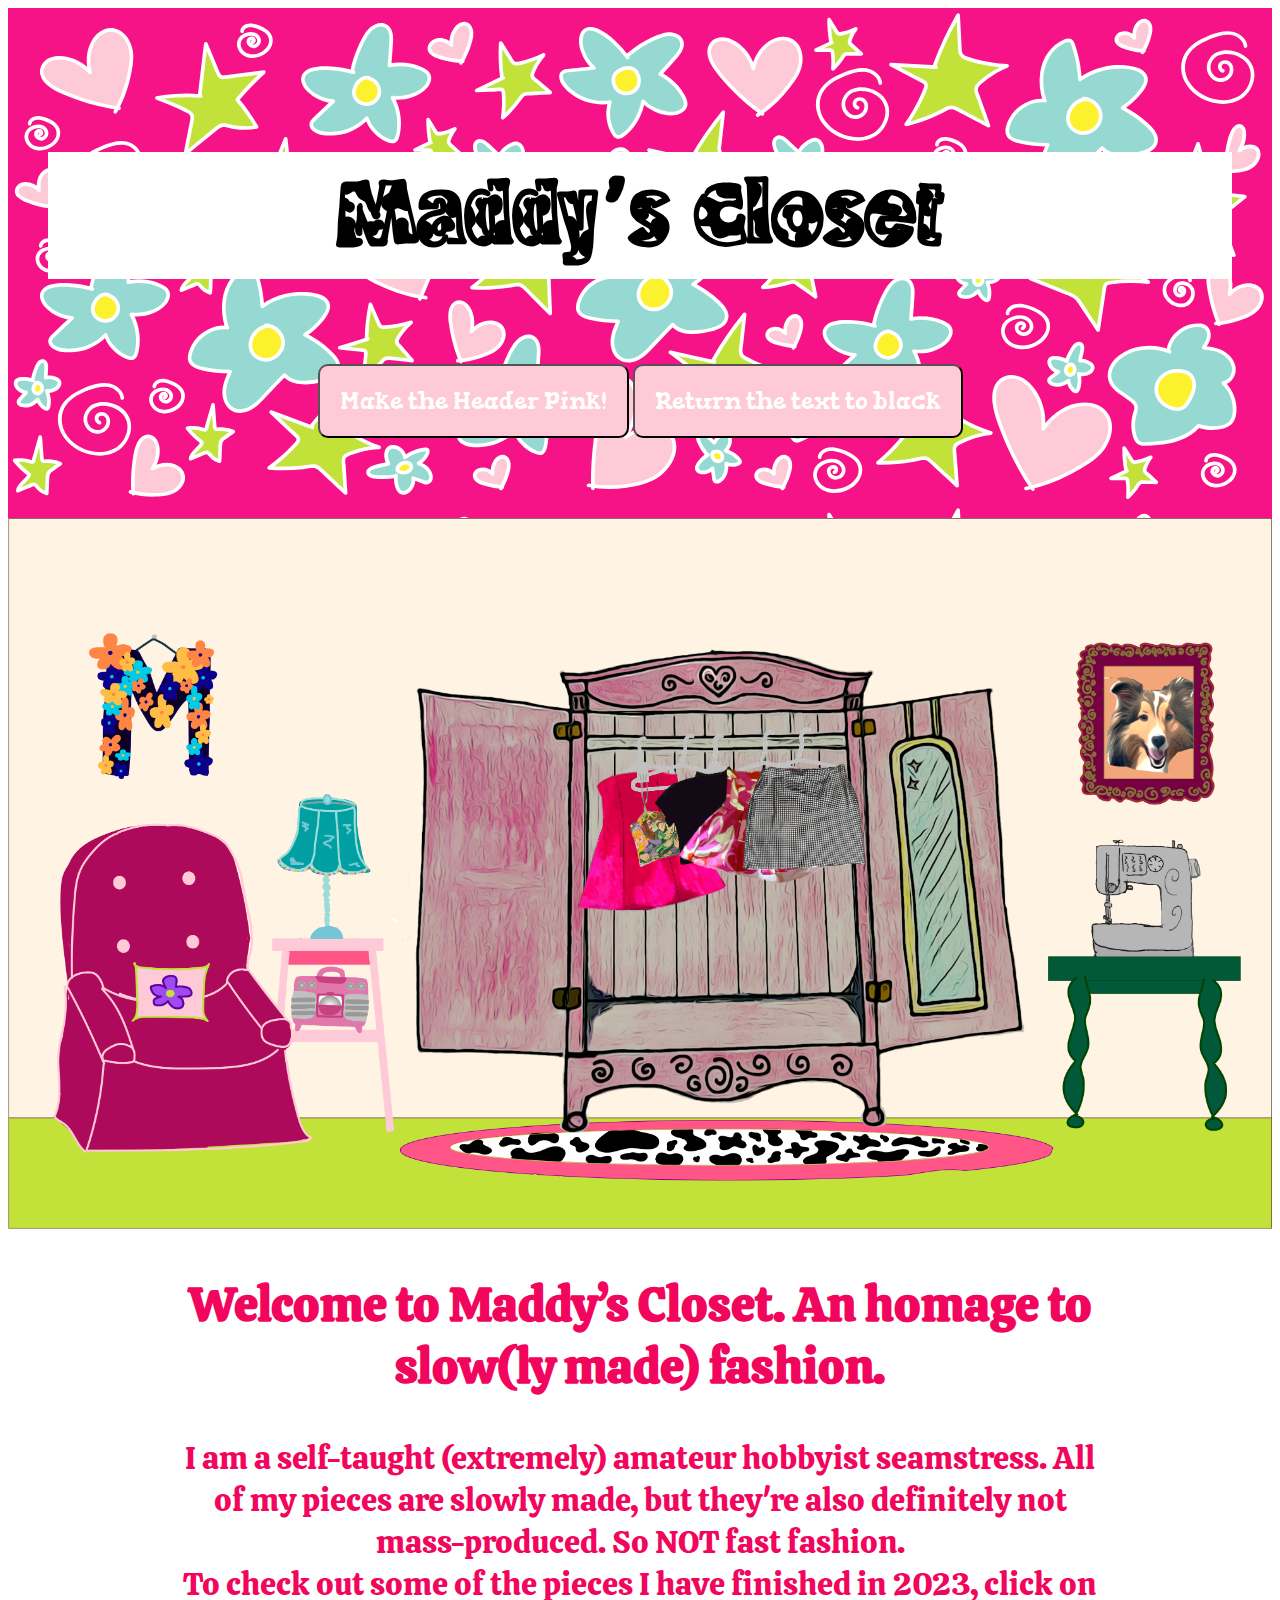
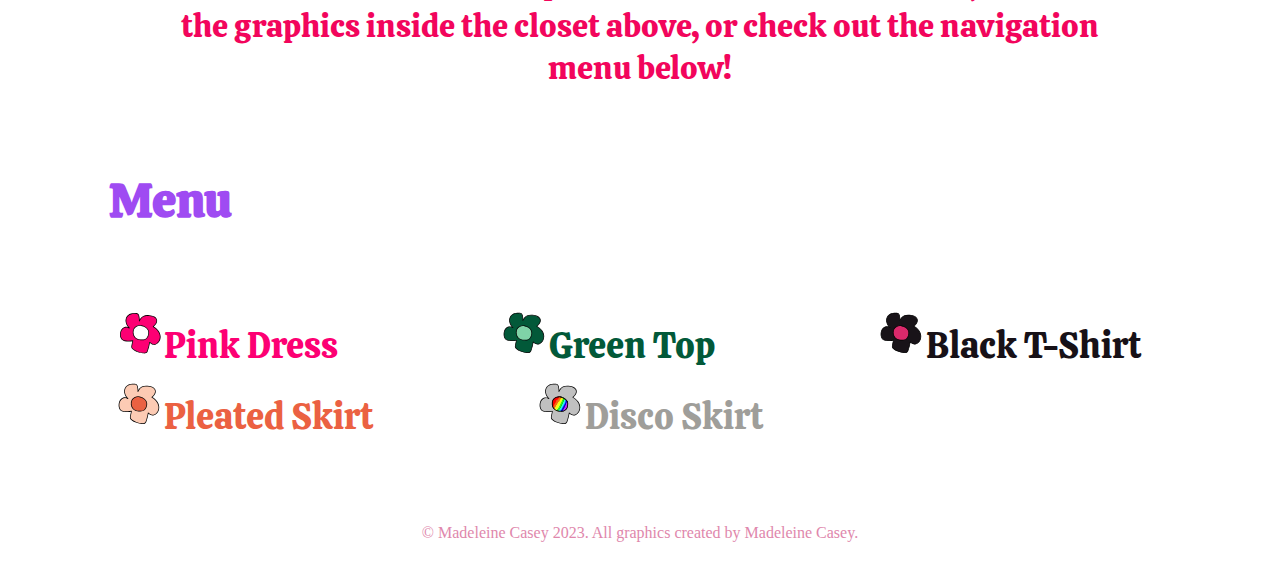
==== commit 5f508d54: "updates" ====
--- a/index.html
+++ b/index.html
@@ -24,24 +24,24 @@
   	
     <!-- Note- specifying width as 100% for images is necessary to ensure images fill the exact size of their div containers- done on advice from the tech tutor -->
   	  <section class="background-graphic">
-  		<div class="closet-graphic" width="100%">
+  		<div class="closet-graphic">
   			<picture>
           <source media="(max-width: 799px)" srcset="images/homepage-background-graphic-mobile-1.png">
           <source media="(min-width: 800px)" srcset="images/homepage-background-graphic-desktop-1.png">
-  			<img src="images/homepage-background-graphic-desktop-1.png" alt="a pink bureau filled with clickable graphics of colorful clothes" width="100%">
+  			<img src="images/homepage-background-graphic-desktop-1.png" alt="A cartoon pink bureau filled with clickable graphics of colorful clothes, centered in a colorful room.">
   			</picture>
-        <div class="outfit" id="pd-closet-graphic"><a href="pink-dress.html"><img src="images/pink-dress-closet-graphic-1.png" alt="a-line pink dress clickable link to sub page"></a></div>
-        <div class="outfit" id="gt-closet-graphic"><a href="green-top.html"><img src="images/green-top-closet-graphic-1.png" alt="green floral print top clickable link to subpage"></a></div>
-        <div class="outfit" id="bt-closet-graphic"><a href="black-shirt.html"><img src="images/black-top-closet-graphic-1.png" alt="black t-shirt clickable link to subpage"></a></div>
-        <div class="outfit" id="ps-closet-graphic"><a href="pleated-skirt.html"><img src="images/pleated-skirt-closet-graphic-1.png" alt="pink and orange color pleated skirt clickable link to subpage"></a></div>
-        <div class="outfit" id="ds-closet-graphic"><a href="disco-skirt.html"><img src="images/disco-skirt-closet-graphic-1.png" alt="sparkly silver skirt clickable link to subpage"></a></div>
+        <div class="outfit" id="pd-closet-graphic"><a href="pink-dress.html"><img src="images/pink-dress-closet-graphic-1.png" alt="A-line pink dress. Links to sub page about the dress"></a></div>
+        <div class="outfit" id="gt-closet-graphic"><a href="green-top.html"><img src="images/green-top-closet-graphic-1.png" alt="Green floral print top. Links to subpage about the top"></a></div>
+        <div class="outfit" id="bt-closet-graphic"><a href="black-shirt.html"><img src="images/black-top-closet-graphic-1.png" alt="Black t-shirt. Links to subpage about the top."></a></div>
+        <div class="outfit" id="ps-closet-graphic"><a href="pleated-skirt.html"><img src="images/pleated-skirt-closet-graphic-1.png" alt="pink and orange color pleated skirt. Links to subpage about the skirt."></a></div>
+        <div class="outfit" id="ds-closet-graphic"><a href="disco-skirt.html"><img src="images/disco-skirt-closet-graphic-1.png" alt="Sparkly silver skirt. Links to subpage about the skirt."></a></div>
   		</div>
     </section>
 </section>
 
   <div class="about-message">
         <h2>Welcome to Maddy’s Closet.  An homage to slow(ly made) fashion.</h2>
-        <p id="about-text">I am a self-taught (extremely) amateur hobbyist seamstress.  Hence why all of my pieces are slowly made.<br>To check out some of the pieces I have finished in 2023, click on the graphics inside the closet above, or check out the navigation menu below!</p> 
+        <p id="about-text">I am a self-taught (extremely) amateur hobbyist seamstress.  All of my pieces are slowly made, but they're also definitely not mass-produced.  So NOT fast fashion.<br>To check out some of the pieces I have finished in 2023, click on the graphics inside the closet above, or check out the navigation menu below!</p> 
   </div>
     
     <div id="navigation-menu">
@@ -50,17 +50,17 @@
       <h3 id='menu-title'>Menu</h3>
     </div>
     <ul>
-    <li class="menu"><img src="images/flower-graphic-pink-dress-1.svg" alt="pink flower" height="50px"><a href="pink-dress.html" id="menu-1">Pink Dress</a></li>
-    <li class="menu"><img src="images/flower-graphic-green-top-1.svg" alt="green flower" height= 50px><a href="green-top.html" id="menu-2">Green Top</a></li>
-    <li class="menu"><img src="images/flower-graphic-black-top-1.svg" alt="black flower with pink center" height= 50px><a href="black-shirt.html" id="menu-3">Black T-Shirt</a></li>
-    <li class="menu"><img src="images/flower-graphic-pleated-skirt-1.svg" alt="orange flower" height= 50px><a href="pleated-skirt.html" id="menu-4">Pleated Skirt</a></li>
-    <li class="menu"><img src="images/flower-graphic-disco-top-1.svg" alt="green flower" height= 50px><a href="disco-skirt.html" id="menu-5">Disco Skirt</a></li>
+    <li class="menu"><img src="images/flower-graphic-pink-dress-1.svg" alt="pink flower" height="50"><a href="pink-dress.html" id="menu-1">Pink Dress</a></li>
+    <li class="menu"><img src="images/flower-graphic-green-top-1.svg" alt="green flower" height="50"><a href="green-top.html" id="menu-2">Green Top</a></li>
+    <li class="menu"><img src="images/flower-graphic-black-top-1.svg" alt="black flower with pink center" height="50"><a href="black-shirt.html" id="menu-3">Black T-Shirt</a></li>
+    <li class="menu"><img src="images/flower-graphic-pleated-skirt-1.svg" alt="orange flower" height="50"><a href="pleated-skirt.html" id="menu-4">Pleated Skirt</a></li>
+    <li class="menu"><img src="images/flower-graphic-disco-top-1.svg" alt="green flower" height="50"><a href="disco-skirt.html" id="menu-5">Disco Skirt</a></li>
   </ul>
   </nav>
   </div>
 
   <footer>
-    <p class="attribution">© Madeleine Casey 2023</p>
+    <p class="attribution">© Madeleine Casey 2023.  All graphics created by Madeleine Casey.</p>
   </footer>
 
   </body>
--- a/styles.css
+++ b/styles.css
@@ -17,6 +17,7 @@
 	background-color: white;
 	text-align: center;
 	padding: 5px;
+	margin-top:50px;
 }
 ul {
 	list-style-type: none;
@@ -47,7 +48,10 @@
 	width:100%;
 	margin:0;
 }
-
+.closet-graphic img{
+	width:100%;
+	height:100%;
+}
 div.closet-graphic {
 	position: relative;
 	width:100%;
@@ -128,7 +132,7 @@
 }
 .menu {
 	display:inline-block;
-	font-size:1.75em;
+	font-size:1.5em;
 	margin-left:8%;
 	padding-right:50px;
 }
@@ -158,9 +162,10 @@
 	color:#9F9E9A;
 }
 
-li.menu {
+/*li.menu {
 	text-align:center;
-}
+	align-items:left;
+}*/
 /*adding underlines to sub page links when hovered over for accessibility*/
 .menu a:hover{
 	text-decoration:underline;
@@ -184,6 +189,9 @@
 }
 .gt-head-background {
 	background: url('images/green-top-header-2.svg');
+}
+.ps-head-background {
+	background-color:#FF7ADE;
 }
 h1 {
 	background-color: white;
@@ -191,6 +199,7 @@
 	margin-left: 40px;
 	padding: 5px;
 	font-family: 'Gorditas', serif;
+	font-size: 3em;
 }
 .subhead {
 	font-size: 0.75em;
@@ -220,6 +229,14 @@
 }
 }
 /* Text Styling for Body Pages Content */
+.outfit-specs h2{
+	font-size:1em;
+}
+
+.sub-body {
+	margin-bottom:50px;
+}
+
 @media (min-width: 799px){
 #pd-body-text {
 	color: #FD0073;
@@ -239,6 +256,17 @@
 #gt-body-text .subtitle {
 color: #025939;
 }
+
+#ds-body-text {
+	color: #9F9E9A;
+	font-family: 'Calistoga', serif;
+	font-size: 1.5em;
+	letter-spacing:.1rem;
+}
+#ds-body-text .subtitle {
+color: #6B6B6B;
+}
+}
 #bt-body-text {
 	color:black;
 	font-family: 'Calistoga', serif;
@@ -249,20 +277,10 @@
 	font-family: 'Calistoga', serif;
 	font-size: 1.5em;
 }	
-#ds-body-text {
-	color: #9F9E9A;
-	font-family: 'Calistoga', serif;
-	font-size: 1.5em;
-	letter-spacing:.1rem;
-}
-#ds-body-text .subtitle {
-color: #6B6B6B;
-}
-}
 .ll-title {
 	font-size:1.4em;
 }
-/* Navigation (Buttons) for Sub-Pages*/
+
 button {
 	color: white;
 	background-color: #FFCAD7;
@@ -273,8 +291,21 @@
 	margin-top: 20px;
 }
 
-button a {
-	color:white;
+/* Navigation (Buttons) for Sub-Pages- initially set up as links embedded in buttons, had to switch due to code validation issues*/
+.fake-button {
+	color: white;
+	background-color: #FFCAD7;
+	padding: 20px;
+	font-size: 1.5em;
+	border-radius: 10px;
+	font-family: 'Gorditas', serif;
+	margin-top: 40px;
+	outline: 2px solid black;
+	text-decoration: none;
+}
+
+a:hover{
+	text-decoration:underline;
 }
 
 #pink-home-button {
@@ -292,3 +323,4 @@
 #pleated-home-button {
 	background-color: #EB6142;
 }
+
